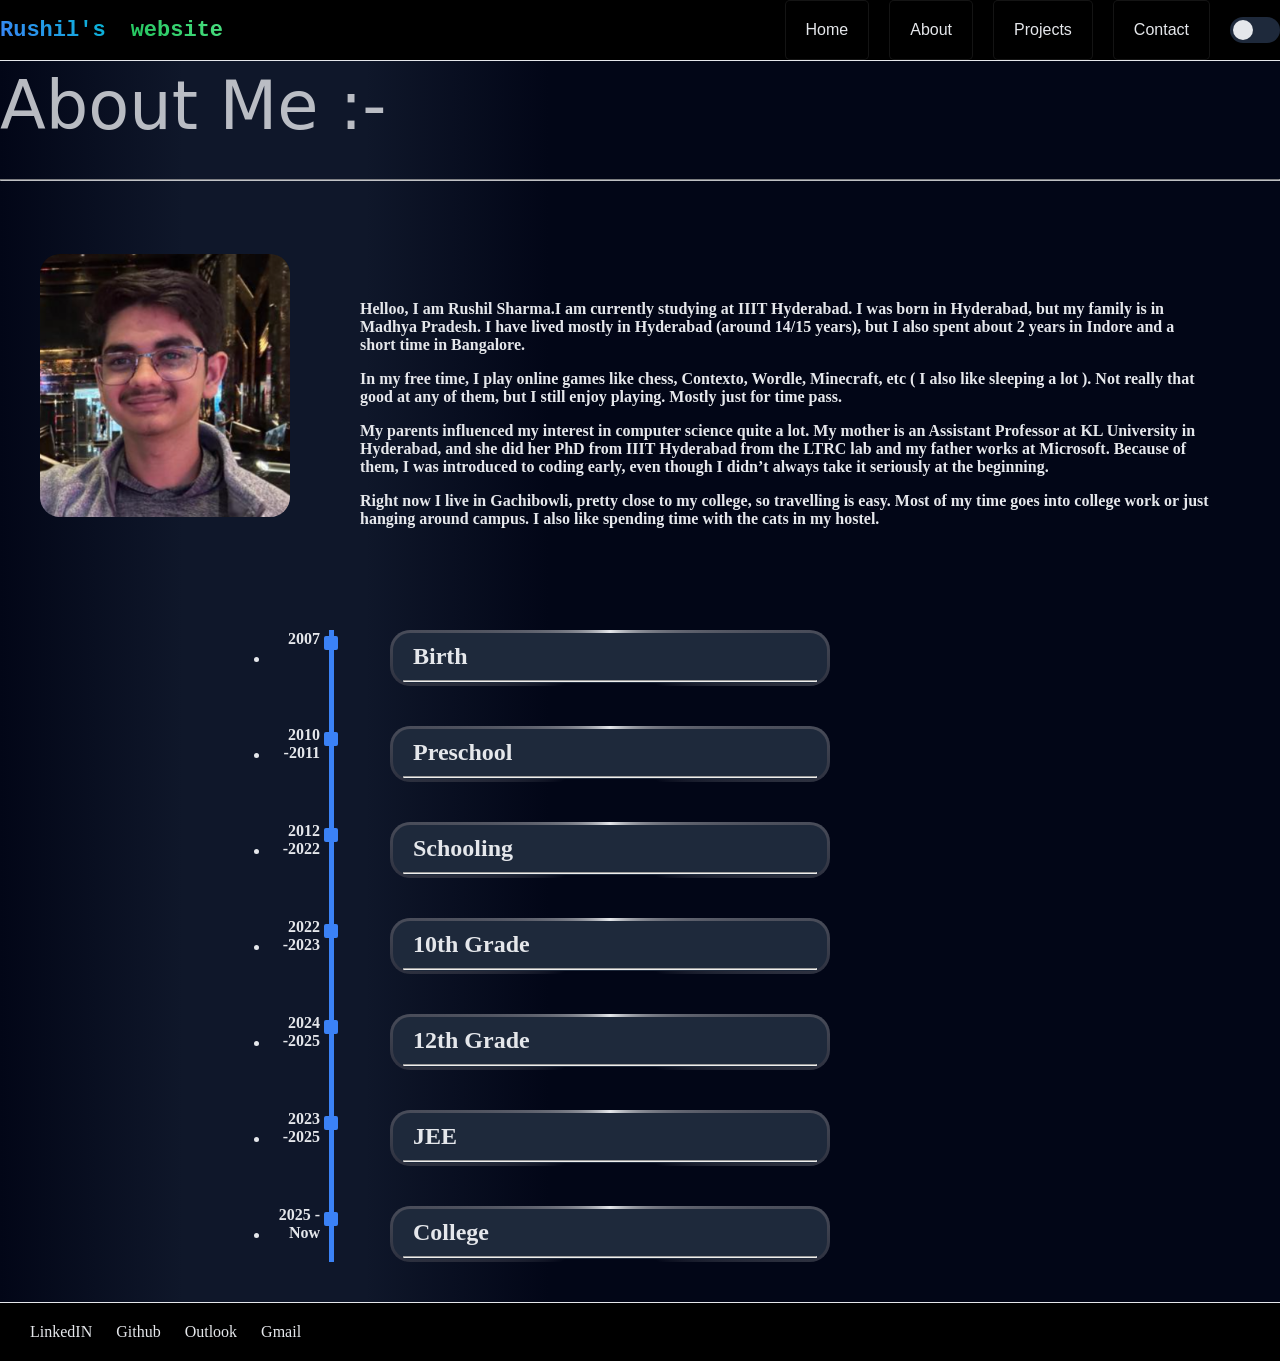
==== about.html @ 980bb3f6 "my website" ====
<!DOCTYPE html>
<html lang="en">

<head>
    <meta charset="UTF-8">
    <title>About Page</title>
    <link rel="stylesheet" href="/CSS/about.css">
</head>

<body>
    <header>

        <nav class="nav-bar">

            <div class="Rushils">Rushil's</div>
            <div class="website">website</div>

            <button class="nav-btn" onclick="goToHome()">Home</button>
            <button class="nav-btn" onclick="goToAbout()">About</button>
            <button class="nav-btn" onclick="goToProjects()">Projects</button>
            <button class="nav-btn" onclick="goToContact()">Contact</button>
            <label class="theme-toggle">
                <input type="checkbox" id="themeToggle">
                <span class="slider"></span>
            </label>
        </nav>

    </header>

    <section class="heading ">
        <p>About Me :-</p>
        <hr>
    </section>

    <section class="main">
        <img src="/images/image.png" class="image_pfp">
        <div class="text">
            <p>Helloo, I am Rushil Sharma.I am currently studying at IIIT Hyderabad. I was born in Hyderabad, but my
                family is in Madhya Pradesh. I have lived mostly in Hyderabad (around 14/15 years), but I also spent
                about 2 years in Indore and a short time in Bangalore.
            </p>
            <p>In my free time, I play online games like chess, Contexto, Wordle, Minecraft, etc ( I also like sleeping
                a lot ). Not really that good at any of them, but I still enjoy playing. Mostly just for time pass.
            </p>
            <p>My parents influenced my interest in computer science quite a lot. My mother is an Assistant Professor at
                KL University in Hyderabad, and she did her PhD from IIIT Hyderabad from the LTRC lab and my father
                works at Microsoft. Because of them, I was introduced to coding early, even though I didn’t always take
                it seriously at the beginning.
            </p>
            <p>Right now I live in Gachibowli, pretty close to my college, so travelling is easy. Most of my time goes
                into college work or just hanging around campus. I also like spending time with the cats in my hostel.
            </p>
        </div>
    </section>

    <ul class="timeline" id="timeline">

        <li class="item" aria-expanded="false">
            <time class="year">2007</time>

            <div class="content">
                <h2>Birth</h2>
                <hr>
                <p>I was born in Hyderabad.</p>
            </div>
        </li>

        <li class="item" aria-expanded="false">
            <time class="year">2010 -2011</time>

            <div class="content">
                <h2>Preschool</h2>
                <hr>
                <p>I went to Kennedy High The Global School</p>
            </div>
        </li>

        <li class="item" aria-expanded="false">
            <time class="year">2012 -2022</time>

            <div class="content">
                <h2>Schooling</h2>
                <hr>
                <p>I changed my schools multiple times from 1st-9th from Kennedy to Harvest to Birla Open Minds to
                    Global Edge</p>
            </div>
        </li>

        <li class="item" aria-expanded="false">
            <time class="year">2022 -2023</time>

            <div class="content">
                <h2>10th Grade</h2>
                <hr>
                <p>I did my 10th from The Global Edge School, Hyderabad and scored 92.4% from CBSE</p>
            </div>
        </li>

        <li class="item" aria-expanded="false">
            <time class="year">2024 -2025</time>

            <div class="content">
                <h2>12th Grade</h2>
                <hr>
                <p>I did my 12th from Vidhya Vijay Bal Mandir, Indore and scored 90.8%</p>
            </div>
        </li>

        <li class="item" aria-expanded="false">
            <time class="year">2023 -2025</time>

            <div class="content">
                <h2>JEE</h2>
                <hr>
                <p>In mains I had scored 99.49%ile and a rank of 7830. In JEE Advanced I got a rank of 4724.</p>
            </div>
        </li>

        <li class="item" aria-expanded="false">
            <time class="year">2025 -Now</time>

            <div class="content">
                <h2>College</h2>
                <hr>
                <p>I currently am studying in IIIT Hyderabad. Btech in Computer Science and Ms in Computational
                    Linguistics.</p>
            </div>
        </li>

    </ul>

    <footer>
        <a href="https://www.linkedin.com/in/rushil-sharma-b3107a361/">LinkedIN</a>
        <a href="https://github.com/Rushil-Sharma">Github</a>
        <a onclick="copy('Outlook')">Outlook</a>
        <a onclick="copy('Gmail')">Gmail</a>
    </footer>

    <script src="/JS/about.js"></script>

</body>

</html>
---- CSS/about.css ----
:root {
    /*colours v*/
    --nav-bg-colour: #000000;
    --colourless-borders: rgba(255, 255, 255, 0.08);
    --white: #e5e7eb;
    --black: #020617;
    --nav-btn-hover: #1e293b;
    --nav-btn-hover-border: #3b82f6;
    --content-box: #1e293b;
    --vertical-bar: #3b82f6;
    --hover: #9ca3af;
    /*sizes   v*/
    --border-size: 1px;
    --small-font: 16px;
    --padding: 20px;
    --large-font: 20px;
    --main_thing_size: 67px;
    --large-font_content: 55px;
    --small-font_content: 20px;
    /*Fonts  v*/
    --font-body: 'Gill Sans', sans-serif;
    --font-display: 'Courier New', monospace;
    --main_thing_font: system-ui, -apple-system, BlinkMacSystemFont,
        'Segoe UI', Roboto, Oxygen, Ubuntu, Cantarell,
        'Open Sans', 'Helvetica Neue', sans-serif;
    /*bg-gradient v*/
    --bg-g1: #020617;
    --bg-g2: #020617;
    --bg-g3: #0f172a;
    --bg-g4: #020617;
    /*linear gradients v*/
    --h3: linear-gradient(45deg, #3b82f6, #020617);
    --rushil: linear-gradient(45deg, #3b82f6, #06b6d4);
    --website: linear-gradient(45deg, #22c55e, #4ade80);
    --background: linear-gradient(to right,
            var(--bg-g1), var(--bg-g3), var(--bg-g3), var(--bg-g4),
            var(--bg-g2), var(--bg-g4), var(--bg-g2), var(--bg-g1));
    /*margin v*/
    --left_margin: 150px;
    --right_margin: 450px;
}

:root[data-theme="light"] {
    /*colours v*/
    --nav-bg-colour: #d5e4ff;
    --colourless-borders: rgba(0, 0, 0, 0.08);
    --white: #111827;
    --black: #ffffff;
    --nav-btn-hover: #f3f4f6;
    --nav-btn-hover-border: #2563eb;
    --content-box: #f9fafb;
    --vertical-bar: #2563eb;
    --hover: #6b7280;
    /*bg-gradient v*/
    --bg-g1: #ffffff;
    --bg-g2: #f9fafb;
    --bg-g3: #ffffff;
    --bg-g4: #f3f4f6;
    /*linear gradients v*/
    --h3: linear-gradient(45deg, #2563eb, #000000);
    --rushil: linear-gradient(45deg, #2563eb, #06b6d4);
    --website: linear-gradient(45deg, #16a34a, #4ade80);
    --background: linear-gradient(to right,
            var(--bg-g1), var(--bg-g3), var(--bg-g3), var(--bg-g4),
            var(--bg-g2), var(--bg-g4), var(--bg-g2), var(--bg-g1));
}

.nav-bar {
    border-bottom: var(--border-size) solid var(--white);
    position: fixed;
    display: flex;
    align-items: center;
    gap: 20px;
    top: 0;
    width: 100%;
    z-index: 1000;
    background-size: cover;
    background-repeat: no-repeat;
    background-color: var(--nav-bg-colour);
}

.Rushils {
    font-family: var(--font-display);
    font-size: 22px;
    margin-right: 5px;
    font-weight: bold;
    background: var(--rushil);
    -webkit-background-clip: text;
    -webkit-text-fill-color: transparent;
}

.website {
    font-family: var(--font-display);
    font-size: 22px;
    margin-right: auto;
    font-weight: bold;
    background: var(--website);
    -webkit-background-clip: text;
    -webkit-text-fill-color: transparent;
}

.nav-btn {
    padding: var(--padding) var(--padding);
    background-color: var(--nav-bg-colour);
    font-size: var(--small-font);
    color: var(--white);
    border: var(--border-size) solid var(--colourless-borders);
    border-radius: 5px;
    transition: all 0.5s cubic-bezier(0.4, 0, 0.2, 1);
}

.nav-btn:hover {
    padding: var(--padding) var(--padding);
    background-color: var(--nav-btn-hover);
    font-size: var(--small-font);
    color: var(--white);
    border: var(--border-size) solid var(--nav-btn-hover-border);
    border-radius: 5px;
}

.nav-btn:active {
    padding: var(--padding) var(--padding);
    background-color: var(--nav-bg-colour);
    font-size: var(--small-font);
    color: var(--white);
    border: var(--border-size);
    border-radius: 5px;
}

.theme-toggle {
    position: relative;
    width: 50px;
    height: 26px;
    display: inline-block;
}

.theme-toggle input {
    opacity: 0;
    width: 0;
    height: 0;
}

.slider {
    position: absolute;
    top: 0;
    left: 0;
    right: 0;
    bottom: 0;
    background-color: var(--nav-btn-hover);
    border-radius: 50px;
    cursor: pointer;
    transition: 0.4s;
}

.slider::before {
    content: "";
    position: absolute;
    height: 20px;
    width: 20px;
    left: 3px;
    bottom: 3px;
    background-color: var(--white);
    border-radius: 50%;
    transition: 0.4s;
}

input:checked+.slider {
    background-color: var(--vertical-bar);
}

input:checked+.slider::before {
    transform: translateX(24px);
}

body {
    transition: background 0.5s, color 0.5s;
    overflow-x: hidden;
    background-image: var(--background);
    margin: 0;
}

body::-webkit-scrollbar {
    display: none;
}

.heading {
    /* padding-top: 8px; */
    font-family: var(--main_thing_font);
    color: var(--white);
    font-size: var(--main_thing_size);
    opacity: 0.8;
}

.heading p {
    margin-bottom: 0;
}

.timeline {
    margin-left: var(--left_margin);
    margin-right: var(--right_margin);
    color: var(--white);
    position: relative;
    padding-left: 120px;
}

.timeline::before {
    content: "";
    position: absolute;
    left: 178.9px;
    top: 0;
    width: 5px;
    height: 100%;
    background: var(--vertical-bar);
}

.item {
    position: relative;
    margin-bottom: 40px;
}

.item::before {
    content: "";
    position: absolute;
    left: 54px;
    top: 6px;
    width: 14px;
    height: 14px;
    background: var(--vertical-bar);
    border-radius: 2px;
}

.year {
    position: absolute;
    left: 0;
    width: 50px;
    text-align: right;
    font-weight: bold;
    color: var(--white);
}

.timeline h6 {
    margin: 0px;
    font-size: var(--large-font_content);
}

.timeline p {
    margin: 0px;
    font-size: var(--small-font_content);
}

.content {
    --border-size: 3px;
    --angle: 0deg;
    background:
        linear-gradient(var(--content-box), var(--content-box)) padding-box,
        conic-gradient(from var(--angle), var(--white), var(--black), var(--black), var(--white)) border-box;
    border: var(--border-size) solid transparent;
    border-radius: 20px;
    padding: 0 10px;    
    margin-left: 120px;
    position: relative;
    max-height: 50px;
    overflow: hidden;
    opacity: 0;
    transform: scaleY(0.8);
    transition:
        max-height 0.5s,
        opacity 1s,
        transform 1s,
        padding 1s;
}

.content h2{
    padding: 0;
    margin: 10px;
}

.content.show {
    opacity: 1;
    transform: translateY(0);
}

.content:hover {
    animation: rotateBorder 3s linear;
}

.item.active .content {
    max-height: 300px;
    opacity: 1;
    transform: scaleY(1);
    padding: 10px;
}

@keyframes rotateBorder {
    0% {
        --angle: 0deg;
    }

    50% {
        --angle: 180deg;
    }

    100% {
        --angle: 360deg;
    }
}

@property --angle {
    syntax: "<angle>";
    initial-value: 0deg;
    inherits: false;
}

.text {
    color: var(--white);
    font-weight: bold;
    padding: 30px;
}

.main {
    display: flex;
    align-items: flex-start;
    gap: 40px;
    padding: 40px;
    animation: fade_out linear;
    animation-timeline: view();
}

@keyframes fade_out {
    0% {
        scale: 1;
        opacity: 1;
    }

    50% {
        scale: 1;
        opacity: 1;
    }

    90% {
        scale: 0.5;
        opacity: 0;
    }

}

.image_pfp {
    width: 250px;
    border-radius: 20px;
}

footer {
    border-top: var(--border-size) solid var(--white);
    width: 100%;
    background-color: var(--nav-bg-colour);
    padding: 20px;
}

footer a {
    color: var(--white);
    padding: 10px;
    text-decoration: none;
}

footer a:hover {
    color: var(--hover);
    padding: 10px;
}



@media (prefers-reduced-motion: reduce) {

    /*  some people prefer a more minimalistic website,
        that's why they turn on the reduced motion on thier devices
        and to reduce the animations for them, we can just make 
        transitions and animations for all css elements as 0 we just make
        animation: none for if the setting is on.  */

    * {
        animation: none;
        transition: none;
    }

    .content {
        transform: none;
    }

    .main {
        transform: none;
    }
}
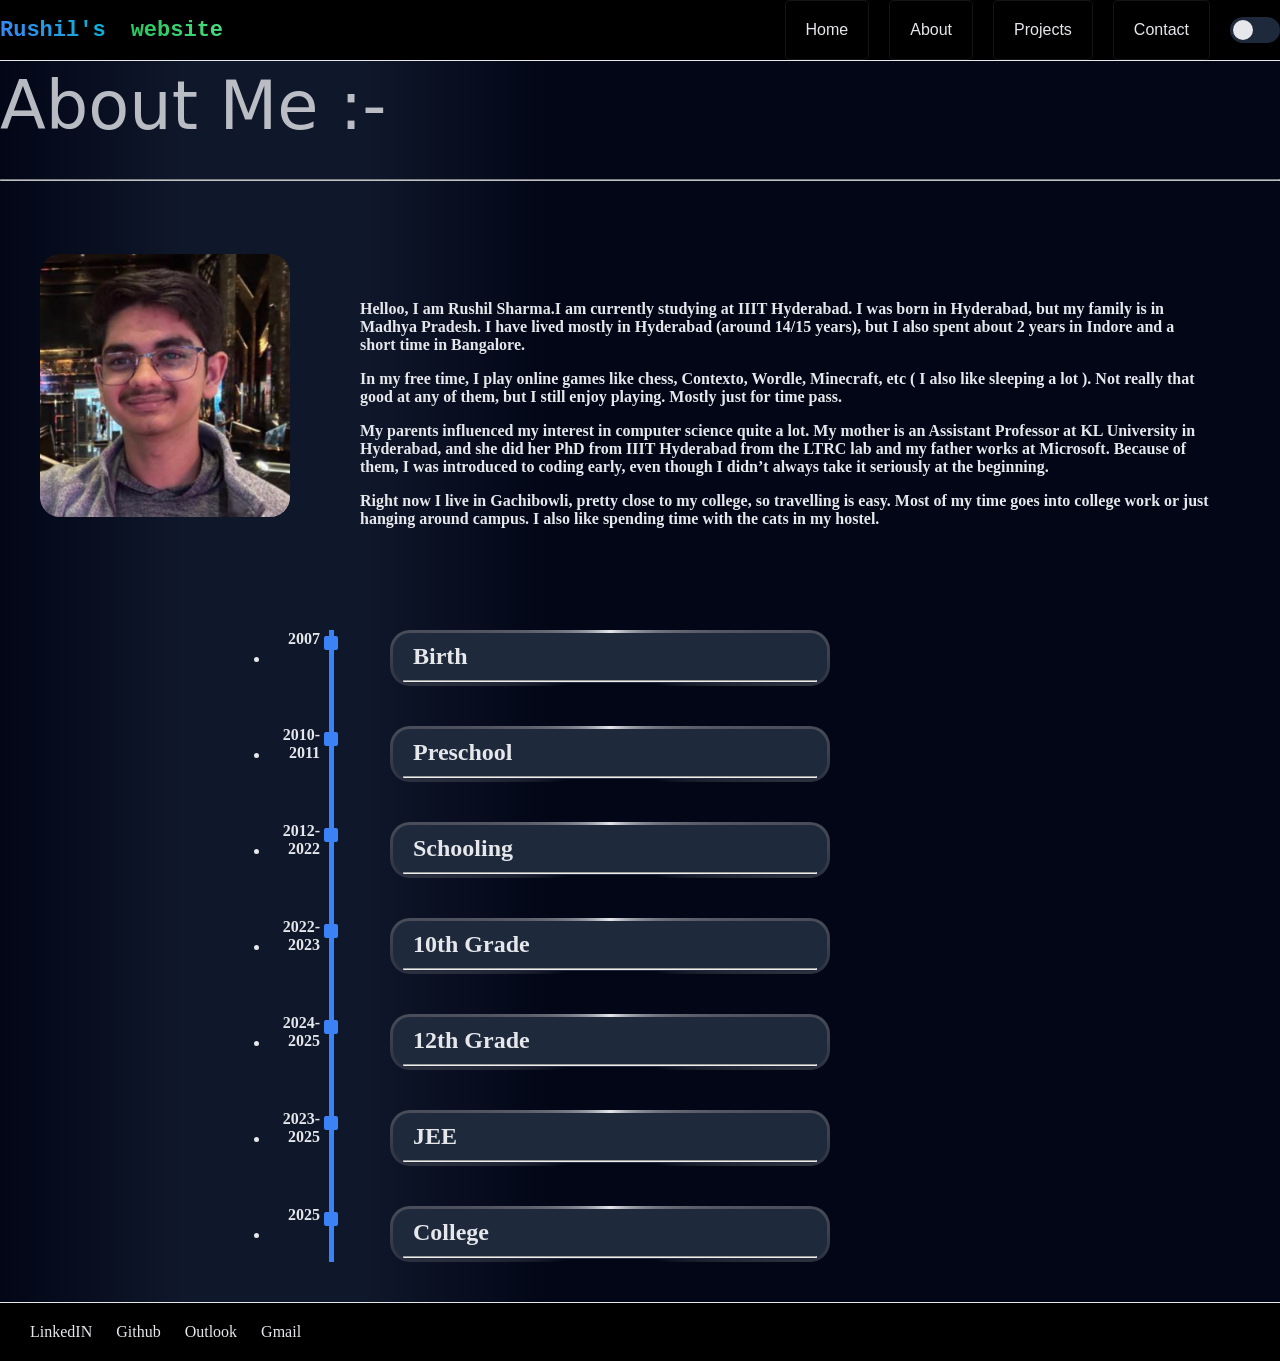
==== commit 863a8ce8: "final website" ====
--- a/about.html
+++ b/about.html
@@ -4,13 +4,13 @@
 <head>
     <meta charset="UTF-8">
     <title>About Page</title>
-    <link rel="stylesheet" href="/CSS/about.css">
+    <link rel="stylesheet" href="CSS/about.css">
 </head>
 
 <body>
     <header>
 
-        <nav class="nav-bar">
+        <nav class="nav-bar" role="navigation" aria-label="Main Navigation">
 
             <div class="Rushils">Rushil's</div>
             <div class="website">website</div>
@@ -19,21 +19,21 @@
             <button class="nav-btn" onclick="goToAbout()">About</button>
             <button class="nav-btn" onclick="goToProjects()">Projects</button>
             <button class="nav-btn" onclick="goToContact()">Contact</button>
-            <label class="theme-toggle">
-                <input type="checkbox" id="themeToggle">
+            <label class="theme-toggle" aria-label="Toggle light and dark theme">
+                <input type="checkbox" id="themeToggle" role="switch" aria-checked="false">
                 <span class="slider"></span>
             </label>
         </nav>
 
     </header>
 
-    <section class="heading ">
+    <div class="heading">
         <p>About Me :-</p>
         <hr>
-    </section>
+    </div>
 
-    <section class="main">
-        <img src="/images/image.png" class="image_pfp">
+    <div class="main">
+        <img src="images/image.png" class="image_pfp" alt="Profile picture">
         <div class="text">
             <p>Helloo, I am Rushil Sharma.I am currently studying at IIIT Hyderabad. I was born in Hyderabad, but my
                 family is in Madhya Pradesh. I have lived mostly in Hyderabad (around 14/15 years), but I also spent
@@ -51,12 +51,12 @@
                 into college work or just hanging around campus. I also like spending time with the cats in my hostel.
             </p>
         </div>
-    </section>
+    </div>
 
-    <ul class="timeline" id="timeline">
+    <ul class="timeline" id="timeline" role="list">
 
-        <li class="item" aria-expanded="false">
-            <time class="year">2007</time>
+        <li class="item" tabindex="0" role="button" aria-expanded="false">
+            <time class="year" datetime="2007">2007</time>
 
             <div class="content">
                 <h2>Birth</h2>
@@ -65,8 +65,8 @@
             </div>
         </li>
 
-        <li class="item" aria-expanded="false">
-            <time class="year">2010 -2011</time>
+        <li class="item" tabindex="0" role="button" aria-expanded="false">
+            <time class="year" datetime="2010">2010-2011</time>
 
             <div class="content">
                 <h2>Preschool</h2>
@@ -75,8 +75,8 @@
             </div>
         </li>
 
-        <li class="item" aria-expanded="false">
-            <time class="year">2012 -2022</time>
+        <li class="item" tabindex="0" role="button" aria-expanded="false">
+            <time class="year" datetime="2012">2012-2022</time>
 
             <div class="content">
                 <h2>Schooling</h2>
@@ -86,8 +86,8 @@
             </div>
         </li>
 
-        <li class="item" aria-expanded="false">
-            <time class="year">2022 -2023</time>
+        <li class="item" tabindex="0" role="button" aria-expanded="false">
+            <time class="year" datetime="2022">2022-2023</time>
 
             <div class="content">
                 <h2>10th Grade</h2>
@@ -96,8 +96,8 @@
             </div>
         </li>
 
-        <li class="item" aria-expanded="false">
-            <time class="year">2024 -2025</time>
+        <li class="item" tabindex="0" role="button" aria-expanded="false">
+            <time class="year" datetime="2024">2024-2025</time>
 
             <div class="content">
                 <h2>12th Grade</h2>
@@ -106,8 +106,8 @@
             </div>
         </li>
 
-        <li class="item" aria-expanded="false">
-            <time class="year">2023 -2025</time>
+        <li class="item" tabindex="0" role="button" aria-expanded="false">
+            <time class="year" datetime="2023">2023-2025</time>
 
             <div class="content">
                 <h2>JEE</h2>
@@ -116,9 +116,8 @@
             </div>
         </li>
 
-        <li class="item" aria-expanded="false">
-            <time class="year">2025 -Now</time>
-
+        <li class="item" tabindex="0" role="button" aria-expanded="false">
+            <time class="year" datetime="2025">2025</time>
             <div class="content">
                 <h2>College</h2>
                 <hr>
@@ -132,11 +131,11 @@
     <footer>
         <a href="https://www.linkedin.com/in/rushil-sharma-b3107a361/">LinkedIN</a>
         <a href="https://github.com/Rushil-Sharma">Github</a>
-        <a onclick="copy('Outlook')">Outlook</a>
-        <a onclick="copy('Gmail')">Gmail</a>
+        <a onclick="copy('Outlook')" role="button">Outlook</a>
+        <a onclick="copy('Gmail')" role="button">Gmail</a>
     </footer>
 
-    <script src="/JS/about.js"></script>
+    <script src="JS/about.js"></script>
 
 </body>
 
